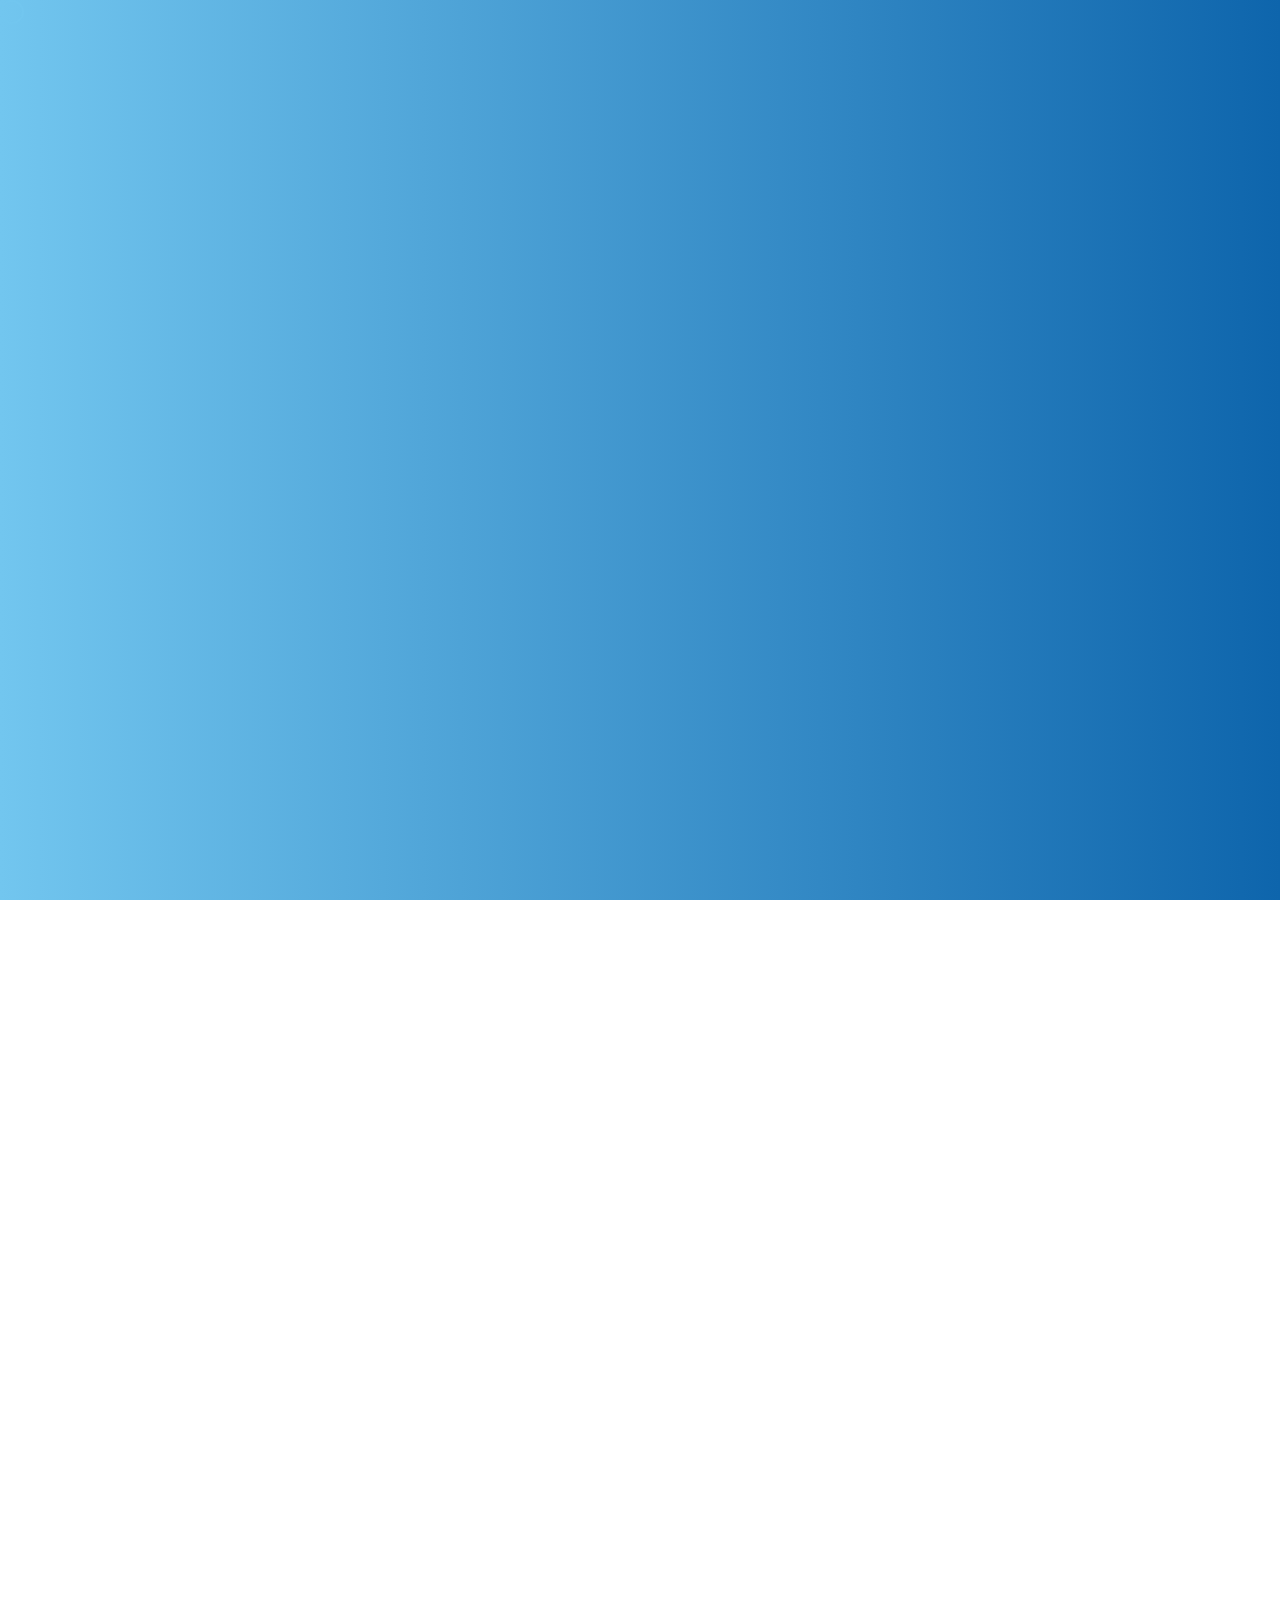
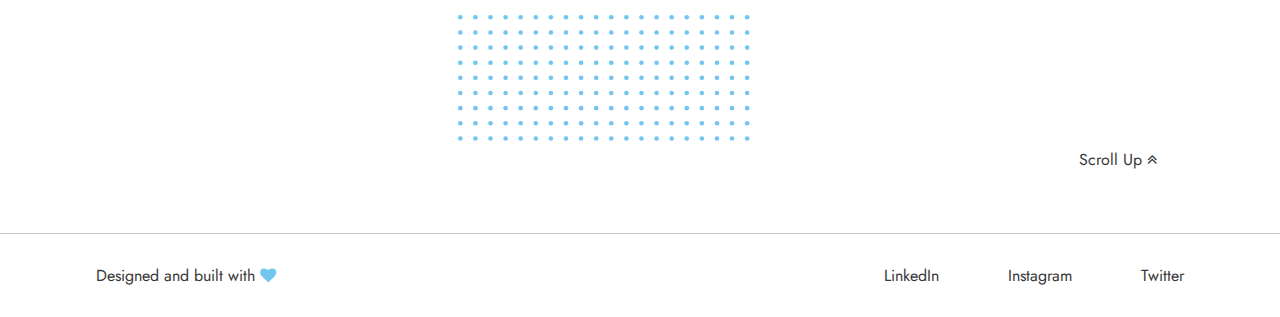
==== index.html @ 65f45e2c "first commit" ====
<!DOCTYPE html>
<html lang="en">

<head>
    <meta charset="UTF-8">
    <meta name="viewport" content="width=device-width, initial-scale=1.0">
    <title>Lanre Malumi Portfolio</title>
    <link rel="stylesheet" href="css/style2.css">
    <link rel="stylesheet" href="themify-icons.css">
    <link rel="stylesheet" href="remix-icon/remixicon.css">
    <link rel="stylesheet" href="css/font-awesome.min.css">
    <link href="https://fonts.googleapis.com/css2?family=Jost&display=swap" rel="stylesheet">
    <link rel="shortcut icon" type="image/png" href="img/Favvicon.png">


</head>

<body>
    <div class="cursor"></div>
    <div class="preloader-container">
        <div class="preloader">
            <div class="balls">
                <div class="first-ball"></div>
                <div class="second-ball"></div>
                <div class="third-ball"></div>
                <div class="fourth-ball"></div>

            </div>
            <!-- <span>Be Creative</span> -->

        </div>
        <div class="preloader-behind"></div>
    </div>
    <div class="portfolio-hero-section" id="hero">
        <div class="modal-container">
            <i class="ti-close modal-close"></i>
            <div class="modal">
                <div class="modal-img">
                    <img src="img/label-presentation.png" alt="">
                </div>
                <span class="modal-caption">This is a Project</span>
                <i class="ti-arrow-left  arrow-left"></i>
                <i class="ti-arrow-right arrow-right"></i>
            </div>
        </div>
        <div class="dropdown-container">

            <div class="drop-down">
                <img src="img/Group 16.svg" alt="">
                <a href="index.html" class="mouse-effect">Home</a>
                <a href="about.html" class="mouse-effect">About me</a>
                <a href="project.html" class="mouse-effect">Projects</a>
                <a href="#contact" class="mouse-effect">Work with me</a>
            </div>
        </div>
        <div class="bg-behind"></div>
        <div class="container">
            <div class="hamburger" class="mouse-effect">
                <div class="line line1"></div>
                <div class="line line2"></div>
                <div class="line line3"></div>
            </div>
            <div class="wrapper">
                <div class="left">
                    <span class="logo">Lanre Malumi</span>
                    <div class="hero-text">
                        <h1>Hi I'm Lanre,<br><span class="bg-text">I'm a freealance<br>Web Designer.</span><br> </h1>
                        <p>I'm a creative designer based in Lagos. <br> I specialize in Web and Mobile app designs.</p>
                        <p>I love <span class="typewritter-text"></span></p>

                        <button>Download Resume</button>
                    </div>
                </div>
                <div class="right">
                    <img src="img/Repeat Grid 3.svg" class="first-image" alt="">
                    <div class="img-container">
                        <img src="img/Untitled-1@1x.png" alt="" class="mouse-effect">
                    </div>
                    <div class="social-links">
                        <a href="#">LinkedIn</a>
                        <a href="#">Instagram</a>
                        <a href="#">Twitter</a>
                    </div>
                </div>
            </div>
            <div class="scroll-down">
                <a href="#works" class="mouse-effect">See works <i class="fa fa-angle-double-down"></i></a>
            </div>

        </div>
    </div>
    <div class="portfolio-works-section" data-entrance="from-bottom">
        <div class="work-anchor" id="works">

        </div>
        <img src="img/Repeat Grid 1.svg" alt="" class="first-element">
        <img src="img/Repeat Grid 1.svg" alt="" class="second-element">
        <div class="container">
            <span class="work-text" class="mouse-effect">Latest Works</span>
            <div class="works">
                <div class="work">
                    <img src="img/label-presentation.png" alt="">
                    <div class="overlay">
                        <div class="text">
                            <i class="ti-plus"></i>
                            <span>Drink Label</span>
                        </div>
                    </div>
                </div>
                <div class="work">
                    <img src="img/rose.jpg" alt="">
                    <div class="overlay">
                        <div class="text">
                            <i class="ti-plus"></i>
                            <span>Roses are red</span>
                        </div>
                    </div>
                </div>
                <div class="work">
                    <img src="img/pink.jpg" alt="">
                    <div class="overlay">
                        <div class="text">
                            <i class="ti-plus"></i>
                            <span>The Female's color</span>
                        </div>
                    </div>
                </div>
                <div class="work">
                    <img src="img/mind-map.jpg" alt="">
                    <div class="overlay">
                        <div class="text">
                            <i class="ti-plus"></i>
                            <span>All about UX</span>
                        </div>
                    </div>
                </div>
                <div class="work">
                    <img src="img/hydrant.jpg" alt="">
                    <div class="overlay">
                        <div class="text">
                            <i class="ti-plus"></i>
                            <span>Stay hydrated always</span>
                        </div>
                    </div>
                </div>
                <div class="work">
                    <img src="img/hylamide.jpg" alt="">
                    <div class="overlay">
                        <div class="text">
                            <i class="ti-plus"></i>
                            <span>Gotta smell nice</span>
                        </div>
                    </div>
                </div>



            </div>
            <button onclick='location.replace("project.html")'>View all Projects</button>
        </div>

    </div>
    <div class="portfolio-contact-section">
        <div class="container">
            <div class="contact-wrapper">
                <div class="left" id="contact">
                    <img src="img/Repeat Grid 4.svg" alt="">
                    <h1 data-entrance="from-left" class="mouse-effect">Got a Project in Mind? <br> <a href="mailto:lanre.malumi@gmail.com?subject=Hi Lanre 👋 " style="color: #383838;"> Drop me a line 🚀</a></h1>
                </div>
            </div>
        </div>
        <div class="scroll-up"><a href="#hero" class="mouse-effect">Scroll Up <i class="fa fa-angle-double-up"></i></a> </div>
    </div>

    <div class="portfolio-footer">

        <div class="container">
            <footer>
                <div class="left">
                    <p class="mouse-effect"> Designed and built with <i class="fa fa-heart"></i>
                    </p>
                </div>
                <!-- <div class="left">
                    <p> &copy; Lanre Malumi - <span class="year"></span></p>
                </div> -->
                <div class="right" id="contact">
                    <a href="#">LinkedIn</a>
                    <a href="#">Instagram</a>
                    <a href="#">Twitter</a>
                </div>
            </footer>
        </div>

    </div>

    <script src="js/script.js"></script>
    <script src="js/scroll-entrance.js"></script>

</body>

</html>
---- css/style2.css ----
body {
  -webkit-transition: ease .35s;
  transition: ease .35s;
  font-family: 'jost';
  -webkit-box-sizing: border-box;
          box-sizing: border-box;
  overflow-x: hidden;
  color: #383838;
}

html {
  scroll-behavior: smooth;
}

.container {
  margin: 0 auto;
  width: 85%;
}

* {
  margin: 0;
}

.cursor {
  width: 20px;
  height: 20px;
  border: 2px solid #72C6EF;
  position: absolute;
  -webkit-transition: all ease .2s;
  transition: all ease .2s;
  -webkit-transition-property: background, -webkit-transform;
  transition-property: background, -webkit-transform;
  transition-property: background, transform;
  transition-property: background, transform, -webkit-transform;
  border-radius: 50%;
  -webkit-animation: beating 2s infinite alternate;
          animation: beating 2s infinite alternate;
  z-index: 3000;
  pointer-events: none;
}

.preloader-container {
  width: 100vw;
  height: 100vh;
  position: fixed;
  z-index: 10;
  pointer-events: none;
}

.preloader-container .preloader {
  position: absolute;
  background-image: -webkit-gradient(linear, left top, right top, from(#72C6EF), to(#0e65ac));
  background-image: linear-gradient(to right, #72C6EF, #0e65ac);
  width: 100%;
  height: 100%;
  display: -webkit-box;
  display: -ms-flexbox;
  display: flex;
  -webkit-box-orient: vertical;
  -webkit-box-direction: normal;
      -ms-flex-direction: column;
          flex-direction: column;
  z-index: 2;
  -webkit-box-pack: center;
      -ms-flex-pack: center;
          justify-content: center;
  -webkit-box-align: center;
      -ms-flex-align: center;
          align-items: center;
}

.preloader-container .preloader span {
  font-family: 'jost';
  font-size: 30px;
  color: #fcfafa;
}

.preloader-container .preloader-behind {
  position: absolute;
  width: 100%;
  height: 100%;
  background-color: #fcfafa;
}

.preloader .balls div {
  display: inline-block;
  width: 20px;
  height: 20px;
  border: 2px solid white;
  border-radius: 50%;
  -webkit-box-sizing: border-box;
          box-sizing: border-box;
  margin-right: 10px;
  opacity: 0;
}

.preloader .balls div:nth-child(odd) {
  -webkit-animation: others .5s forwards .8s;
          animation: others .5s forwards .8s;
}

.first-ball {
  position: relative;
}

.first-ball::after {
  z-index: -1;
  top: 0;
  bottom: 0;
  left: 0;
  right: 0;
  height: 100%;
  width: 100%;
  position: absolute;
  content: '';
  background-color: #fff;
  -webkit-transform: scale(0);
          transform: scale(0);
  -webkit-animation: fill .5s forwards 1s;
          animation: fill .5s forwards 1s;
  border-radius: 50%;
}

.second-ball {
  -webkit-animation: secondBall .5s forwards;
          animation: secondBall .5s forwards;
  position: relative;
}

.second-ball::after {
  z-index: -1;
  top: 0;
  bottom: 0;
  left: 0;
  right: 0;
  height: 100%;
  width: 100%;
  position: absolute;
  content: '';
  background-color: #fff;
  -webkit-transform: scale(0);
          transform: scale(0);
  -webkit-animation: fill .5s forwards 1.2s;
          animation: fill .5s forwards 1.2s;
  border-radius: 50%;
}

.third-ball {
  position: relative;
}

.third-ball::after {
  z-index: -1;
  top: 0;
  bottom: 0;
  left: 0;
  right: 0;
  height: 100%;
  width: 100%;
  position: absolute;
  content: '';
  background-color: #fff;
  -webkit-transform: scale(0);
          transform: scale(0);
  -webkit-animation: fill .5s forwards 1.4s;
          animation: fill .5s forwards 1.4s;
  border-radius: 50%;
}

.fourth-ball {
  -webkit-animation: secondBall .5s forwards .5s;
          animation: secondBall .5s forwards .5s;
  position: relative;
}

.fourth-ball::after {
  z-index: -1;
  top: 0;
  bottom: 0;
  left: 0;
  right: 0;
  height: 100%;
  width: 100%;
  position: absolute;
  content: '';
  background-color: #fff;
  -webkit-transform: scale(0);
          transform: scale(0);
  -webkit-animation: fill .5s forwards 1.6s;
          animation: fill .5s forwards 1.6s;
  border-radius: 50%;
}

.preloader span {
  display: block;
  opacity: 0;
  -webkit-animation: others .5s forwards .7s;
          animation: others .5s forwards .7s;
  margin-top: 10px;
}

.portfolio-hero-section {
  margin-bottom: 3em;
  position: relative;
}

.modal-container {
  opacity: 0;
  position: fixed;
  width: 100vw;
  height: 100vh;
  z-index: 10;
  background-color: rgba(56, 56, 56, 0.877);
  -webkit-box-pack: center;
      -ms-flex-pack: center;
          justify-content: center;
  -webkit-box-align: center;
      -ms-flex-align: center;
          align-items: center;
  -webkit-box-orient: vertical;
  -webkit-box-direction: normal;
      -ms-flex-direction: column;
          flex-direction: column;
  display: -webkit-box;
  display: -ms-flexbox;
  display: flex;
  pointer-events: none;
  -webkit-transition: ease .2s;
  transition: ease .2s;
}

.modal {
  display: -webkit-box;
  display: -ms-flexbox;
  display: flex;
  -webkit-box-orient: vertical;
  -webkit-box-direction: normal;
      -ms-flex-direction: column;
          flex-direction: column;
  width: 100%;
  height: 100%;
  -webkit-box-pack: center;
      -ms-flex-pack: center;
          justify-content: center;
  -webkit-box-align: center;
      -ms-flex-align: center;
          align-items: center;
  position: relative;
  vertical-align: middle;
}

.modal-img {
  position: relative;
  width: 700px;
}

.modal-img img {
  width: 100%;
}

.modal .arrow-left {
  position: absolute;
  font-size: 35px;
  bottom: 50%;
  left: 4em;
  color: #fcfafa;
}

.modal .arrow-right {
  position: absolute;
  font-size: 35px;
  bottom: 50%;
  right: 4em;
  color: #fcfafa;
}

.modal-caption {
  color: #fcfafa;
  margin-top: 20px;
  text-align: left;
}

.modal-close {
  position: absolute;
  font-size: 30px;
  top: 1em;
  right: 4em;
  color: #fcfafa;
  z-index: 3;
}

.scroll-up {
  width: 9em;
  background-color: transparent;
  position: absolute;
  display: block;
  text-align: center;
  padding: 10px;
  bottom: -20px;
  z-index: 4;
  -webkit-transition: ease .25s;
  transition: ease .25s;
  right: 5em;
}

.scroll-up a {
  text-decoration: none;
  color: #383838;
}

.scroll-up i {
  -webkit-animation: bounce 1s infinite;
          animation: bounce 1s infinite;
}

.dropdown-container {
  opacity: 0;
  width: 100%;
  z-index: -1;
  position: absolute;
  -webkit-transition: ease-in-out .5s;
  transition: ease-in-out .5s;
  -webkit-transform-origin: right;
          transform-origin: right;
  overflow-x: hidden;
}

.dropdown-container .drop-down {
  -webkit-transition: .7s ease-in-out;
  transition: .7s ease-in-out;
  -webkit-transform: translateX(100%);
          transform: translateX(100%);
  float: right;
  right: 0;
  -webkit-box-sizing: border-box;
          box-sizing: border-box;
  padding: 5.9rem 2rem;
  width: 400px;
  height: 100vh;
  background-image: -webkit-gradient(linear, left top, right top, from(#72C6EF), to(#0e65ac));
  background-image: linear-gradient(to right, #72C6EF, #0e65ac);
  overflow: hidden;
}

.drop-down img {
  position: absolute;
  width: 200%;
}

.drop-down a {
  text-decoration: none;
  display: block;
  color: #fcfafa;
  padding-bottom: 20px;
  opacity: 0;
  -webkit-transition: ease .3s;
  transition: ease .3s;
}

.drop-down a:focus, .drop-down a:hover {
  color: #1a6a92;
}

.bg-behind {
  width: 500px;
  height: 100vh;
  background-image: -webkit-gradient(linear, left top, right top, from(#72C6EF), to(#0e65ac));
  background-image: linear-gradient(to right, #72C6EF, #0e65ac);
  position: absolute;
  right: 0;
  z-index: -1;
}

.hamburger {
  z-index: 3;
  cursor: pointer;
  position: absolute;
  right: 90px;
  top: 20px;
  width: 55px;
  height: 50px;
  background-color: transparent;
}

.hamburger .line {
  -webkit-transition: all ease-in-out .2s;
  transition: all ease-in-out .2s;
  background-color: #fcfafa;
  height: 2px;
  width: 35px;
  margin: 10px;
}

.portfolio-hero-section .wrapper {
  padding-top: 40px;
  display: -webkit-box;
  display: -ms-flexbox;
  display: flex;
  width: 90%;
  -webkit-box-pack: justify;
      -ms-flex-pack: justify;
          justify-content: space-between;
}

.wrapper .right {
  margin-top: 30px;
  position: relative;
}

.right .first-image {
  position: absolute;
  z-index: -3;
  left: -50px;
  width: 50%;
  bottom: -5px;
}

.right .social-links {
  margin-top: 30px;
  font-family: 'jost';
  display: -webkit-box;
  display: -ms-flexbox;
  display: flex;
  width: 100%;
  -webkit-box-pack: end;
      -ms-flex-pack: end;
          justify-content: flex-end;
}

.social-links a {
  display: block;
  margin: 3px 10px;
  font-size: 13px;
  color: #fcfafa;
  text-decoration: none;
  position: relative;
}

.social-links a:hover:after {
  content: '';
  background-color: #fcfafa;
  -webkit-animation: border forwards .25s;
          animation: border forwards .25s;
  height: 2px;
  position: absolute;
  bottom: -5px;
  left: 3px;
}

.wrapper .left .logo {
  position: relative;
}

.left .logo::after {
  content: '';
  background-color: #383838;
  width: 25px;
  height: 2px;
  position: absolute;
  right: -30px;
  top: 8px;
}

.left .hero-text {
  -webkit-transform: translateY(7em);
          transform: translateY(7em);
}

.hero-text h1 {
  font-size: 45px;
  line-height: 1em;
  font-weight: 450;
}

.bg-text {
  position: relative;
}

.bg-text::after {
  content: '';
  background-color: #b7e2f7;
  width: 285px;
  height: 20px;
  position: absolute;
  bottom: 7px;
  left: 0;
  z-index: -1;
}

.hero-text p {
  margin-top: 18px;
  line-height: 20px;
  font-size: 20px;
}

.typewritter-text {
  color: #72C6EF;
}

.hero-text button {
  position: relative;
  text-decoration: none;
  display: block;
  margin-top: 2em;
  width: 13em;
  color: #72C6EF;
  border: 1px solid #72C6EF;
  padding: 10px 0px;
  font-size: 13px;
  -webkit-transition: ease .25s;
  transition: ease .25s;
  background-color: transparent;
  z-index: 1;
  outline: none;
  cursor: pointer;
  font-family: 'jost';
}

.hero-text button:hover {
  color: white;
}

.hero-text button::before {
  content: '';
  background-image: -webkit-gradient(linear, left top, right top, from(#72C6EF), to(#0e65ac));
  background-image: linear-gradient(to right, #72C6EF, #0e65ac);
  color: white;
  width: 100%;
  height: 100%;
  position: absolute;
  left: 0;
  right: 0;
  top: 0;
  bottom: 0;
  -webkit-transform: scaleX(0);
          transform: scaleX(0);
  z-index: -1;
  -webkit-transform-origin: left;
          transform-origin: left;
  -webkit-transition: .25s ease-in-out;
  transition: .25s ease-in-out;
}

.hero-text button:hover::before {
  -webkit-transform: scaleX(1);
          transform: scaleX(1);
}

.scroll-down {
  position: absolute;
  bottom: 60px;
  z-index: 2;
}

.scroll-down a {
  text-decoration: none;
  color: #383838;
  cursor: pointer;
}

.scroll-down i {
  display: inline-block;
  -webkit-transition: -webkit-animation ease 1s;
  transition: -webkit-animation ease 1s;
  transition: animation ease 1s;
  transition: animation ease 1s, -webkit-animation ease 1s;
  -webkit-animation: rebounce infinite 1s;
          animation: rebounce infinite 1s;
}

.portfolio-works-section {
  -webkit-transform: translateY(5em);
          transform: translateY(5em);
  position: relative;
}

.first-element, .second-element {
  width: 15%;
  position: absolute;
}

.first-element {
  top: 57px;
  left: 50px;
}

.second-element {
  bottom: -10px;
  right: 60px;
}

.work-text {
  margin: 50px 80px;
  display: block;
  position: relative;
  font-size: 20px;
  opacity: 0;
}

.work-text::before {
  content: '';
  background-color: #383838;
  width: 60px;
  height: 2px;
  position: absolute;
  top: 10px;
  left: -80px;
}

.portfolio-works-section .works {
  padding-top: 25px;
  display: -ms-grid;
  display: grid;
  -ms-grid-columns: (1fr)[3];
      grid-template-columns: repeat(3, 1fr);
  row-gap: 1em;
  position: relative;
}

.work-anchor {
  position: absolute;
  top: -3em;
  opacity: 0;
}

.works .work {
  width: 100%;
  position: relative;
  opacity: 0;
}

.work img {
  width: 95%;
}

.work .overlay {
  opacity: 0;
  -webkit-transition: ease .5s;
  transition: ease .5s;
  position: absolute;
  top: 0;
  z-index: 2;
  background-image: -webkit-gradient(linear, left top, right top, from(#72C6EF), to(#0e65ac));
  background-image: linear-gradient(to right, #72C6EF, #0e65ac);
  width: 95%;
  height: 100%;
  cursor: pointer;
}

.overlay:hover {
  opacity: 1;
}

.overlay .text {
  position: relative;
  color: white;
  width: 100%;
  height: 100%;
}

.text span {
  display: block;
  position: absolute;
  bottom: 20px;
  left: 20px;
}

.text i {
  font-size: 28px;
  display: block;
  position: absolute;
  top: 20px;
  right: 20px;
}

.portfolio-works-section button {
  -webkit-transform: translateY(3em);
          transform: translateY(3em);
  margin: auto;
  display: block;
  outline: none;
  border: 1px solid #72C6EF;
  background-color: white;
  padding: 10px 30px;
  color: #72C6EF;
  -webkit-transition: ease .25s;
  transition: ease .25s;
  font-family: #72C6EF;
  cursor: pointer;
  font-family: 'jost';
}

.portfolio-works-section button:hover {
  color: white;
}

.portfolio-works-section button::before {
  content: '';
  background-image: -webkit-gradient(linear, left top, right top, from(#72C6EF), to(#0e65ac));
  background-image: linear-gradient(to right, #72C6EF, #0e65ac);
  color: white;
  width: 100%;
  height: 100%;
  position: absolute;
  left: 0;
  right: 0;
  top: 0;
  bottom: 0;
  -webkit-transform: scaleX(0);
          transform: scaleX(0);
  z-index: -1;
  -webkit-transform-origin: left;
          transform-origin: left;
  -webkit-transition: .25s ease-in-out;
  transition: .25s ease-in-out;
}

.portfolio-works-section button:hover::before {
  -webkit-transform: scaleX(1);
          transform: scaleX(1);
}

.portfolio-contact-section {
  position: relative;
  margin-top: 16rem;
  padding-bottom: 4rem;
}

.contact-wrapper {
  width: 100%;
  display: -webkit-box;
  display: -ms-flexbox;
  display: flex;
  -webkit-box-pack: center;
      -ms-flex-pack: center;
          justify-content: center;
}

.contact-wrapper .left {
  margin-top: 2em;
  position: relative;
}

.contact-wrapper .left h1 {
  font-size: 38px;
  line-height: 1.2em;
  word-spacing: .2em;
  font-weight: 400;
  text-align: center;
}

.contact-wrapper .left img {
  position: absolute;
  z-index: -1;
  width: 300px;
  top: 10px;
  right: 5em;
}

.right input, .right select, .right .message textarea {
  background-color: transparent;
  display: block;
  outline: none;
  border: none;
  -webkit-transition: ease .5s;
  transition: ease .5s;
  border-bottom: 1px solid #969595;
}

.right input:focus, .right select:focus, .right .message textarea:focus {
  border-bottom: 1px solid #72C6EF;
}

.portfolio-contact-section .right {
  overflow-x: hidden;
}

.right .name, .right .email, .right .time-frame, .right .budget, .right .message {
  margin: 10px 0;
}

.right label {
  font-size: 13px;
  display: block;
  color: grey;
  margin-bottom: 10px;
}

.right select {
  color: #383838;
  font-family: "jost";
}

.right ::-webkit-input-placeholder {
  font-family: "jost";
}

.right :-ms-input-placeholder {
  font-family: "jost";
}

.right ::-ms-input-placeholder {
  font-family: "jost";
}

.right ::placeholder {
  font-family: "jost";
}

.right .wrapper-2 {
  display: -ms-grid;
  display: grid;
  -ms-grid-columns: (1fr)[2];
      grid-template-columns: repeat(2, 1fr);
  -ms-grid-rows: (0.2fr)[5];
      grid-template-rows: repeat(5, 0.2fr);
      grid-template-areas: "name email" "timeframe timeframe" "budget budget" "message memssage";
  -webkit-column-gap: 0em;
          column-gap: 0em;
}

.right .name {
  -ms-grid-row: 1;
  -ms-grid-column: 1;
  grid-area: name;
}

.right .name input {
  font-family: "jost";
  width: 90%;
}

.right .email {
  -ms-grid-row: 1;
  -ms-grid-column: 2;
  grid-area: email;
}

.right .email input {
  font-family: "jost";
  width: 90%;
}

.right .time-frame {
  -ms-grid-row: 2;
  -ms-grid-column: 1;
  -ms-grid-column-span: 2;
  grid-area: timeframe;
}

.right .time-frame select {
  width: 95%;
}

.right .budget {
  -ms-grid-row: 3;
  -ms-grid-column: 1;
  -ms-grid-column-span: 2;
  grid-area: budget;
}

.right .budget select {
  width: 95%;
}

.right .message {
  -ms-grid-row: 4;
  -ms-grid-column: 1;
  grid-area: message;
}

.right .message textarea {
  font-family: "jost";
  width: 190%;
}

.portfolio-contact-section button {
  display: block;
  outline: none;
  border: 1px solid #72C6EF;
  background-color: white;
  padding: 10px 30px;
  color: #72C6EF;
  -webkit-transition: ease .25s;
  transition: ease .25s;
  position: relative;
  z-index: 1;
  font-family: "jost";
  cursor: pointer;
}

.portfolio-contact-section button::after {
  content: '';
  position: absolute;
  width: 100%;
  height: 100%;
  background-image: -webkit-gradient(linear, left top, right top, from(#72C6EF), to(#0e65ac));
  background-image: linear-gradient(to right, #72C6EF, #0e65ac);
  left: 0;
  right: 0;
  bottom: 0;
  top: 0;
  z-index: -1;
  -webkit-transform: scaleX(0);
          transform: scaleX(0);
  -webkit-transform-origin: left;
          transform-origin: left;
  -webkit-transition: .25s ease-in-out;
  transition: .25s ease-in-out;
}

.portfolio-contact-section button:hover::after {
  background-color: linear-gradient(to right, #72C6EF, #0e65ac);
  -webkit-transform: scaleX(1);
          transform: scaleX(1);
}

.portfolio-contact-section button:hover {
  color: white;
}

.portfolio-footer {
  border-top: 1px solid #c9c8c8;
  margin-top: 4.5em;
  padding: 30px 0;
}

.portfolio-footer footer {
  position: relative;
  display: -webkit-box;
  display: -ms-flexbox;
  display: flex;
  width: 100%;
  -webkit-box-pack: justify;
      -ms-flex-pack: justify;
          justify-content: space-between;
}

footer .left i {
  color: #72C6EF;
  -webkit-animation: beating 2s infinite;
          animation: beating 2s infinite;
}

footer .right {
  width: 300px;
  -webkit-box-pack: justify;
      -ms-flex-pack: justify;
          justify-content: space-between;
  display: -webkit-box;
  display: -ms-flexbox;
  display: flex;
}

footer .right a {
  display: block;
  text-decoration: none;
  color: #383838;
}

footer .right a:hover {
  color: #72C6EF;
}

@media (max-width: 1210px) {
  .contact-wrapper .left h1 {
    font-size: 30px;
  }
  .contact-wrapper .left img {
    top: 5px;
    right: 1.5em;
  }
}

@media (max-width: 1110px) {
  .modal .arrow-left {
    left: 2em;
  }
  .modal .arrow-right {
    right: 2em;
  }
  .modal-close {
    right: 2em;
  }
  .bg-behind {
    width: 400px;
  }
  .hero-text h1 {
    font-size: 35px;
  }
  .hero-text p {
    font-size: 16px;
  }
  .bg-text::after {
    width: 220px;
    height: 15px;
  }
  .right .first-image {
    left: -30px;
    width: 35%;
    bottom: 5px;
  }
  .right.social-links {
    margin-top: 10px;
    font-family: 'jost';
    display: -webkit-box;
    display: -ms-flexbox;
    display: flex;
    width: 100%;
    -webkit-box-pack: end;
        -ms-flex-pack: end;
            justify-content: flex-end;
  }
  .social-links a {
    margin: 3px 10px;
    font-size: 13px;
  }
  .right .social-links {
    margin-top: 20px;
  }
  .right .wrapper-2 {
    -ms-grid-columns: (0.7fr)[2];
        grid-template-columns: repeat(2, 0.7fr);
    -ms-grid-rows: (0.2fr)[5];
        grid-template-rows: repeat(5, 0.2fr);
  }
  .right .name input {
    width: 85%;
  }
  .right .email input {
    width: 85%;
  }
  .right .time-frame select {
    width: 92%;
  }
  .right .budget select {
    width: 92%;
  }
  .right .message text-area {
    width: 180%;
  }
}

@media (max-width: 900px) {
  .modal-img {
    position: relative;
    width: 80%;
  }
  .modal .arrow-right {
    right: 3em;
    -webkit-animation: glow 2s infinite;
            animation: glow 2s infinite;
  }
  .modal .arrow-left {
    left: 3em;
    -webkit-animation: glow 2s infinite;
            animation: glow 2s infinite;
  }
  .hamburger {
    right: 60px;
  }
  .bg-behind {
    width: 300px;
    height: 90vh;
  }
  .portfolio-hero-section .wrapper {
    width: 100%;
  }
  .right .img-container {
    width: 80%;
  }
  .right .img-container img {
    width: 100%;
  }
  .right .first-image {
    left: -20px;
    width: 35%;
    bottom: -5px;
  }
  .right.social-links {
    margin-top: 20px;
  }
  .right .img-container {
    width: 80%;
  }
  .right .img-container img {
    width: 100%;
  }
  .wrapper .right {
    margin-top: 50px;
  }
  .portfolio-works-section {
    -webkit-transform: translateY(1em);
            transform: translateY(1em);
  }
  .second-element {
    opacity: 0;
  }
  .portfolio-works-section .works {
    padding-top: 12px;
    -ms-grid-columns: (1fr)[2];
        grid-template-columns: repeat(2, 1fr);
    row-gap: 3em;
  }
  .portfolio-contact-section {
    margin-top: 11rem;
  }
  .right .wrapper-2 {
    margin-top: 10rem;
    display: -ms-grid;
    display: grid;
    -ms-grid-columns: (0.7fr)[2];
        grid-template-columns: repeat(2, 0.7fr);
    -ms-grid-rows: (0.2fr)[5];
        grid-template-rows: repeat(5, 0.2fr);
        grid-template-areas: "name email" "timeframe timeframe" "budget budget" "message memssage";
    -webkit-column-gap: 0em;
            column-gap: 0em;
  }
  .right .message textarea {
    width: 183%;
  }
}

@media (max-width: 860px) {
  .portfolio-hero-section {
    height: auto;
    padding-bottom: 2rem;
  }
  .hamburger {
    background-color: #72C6EF;
    right: 60px;
  }
  .bg-behind {
    display: none;
  }
  .portfolio-hero-section .wrapper {
    -webkit-box-orient: vertical;
    -webkit-box-direction: normal;
        -ms-flex-direction: column;
            flex-direction: column;
  }
  .right .img-container {
    width: 80%;
  }
  .right .img-container img {
    width: 100%;
  }
  .wrapper .left {
    height: 100vh;
  }
  .wrapper .right {
    margin-top: 2rem;
  }
  .right .first-image {
    width: 100px;
  }
  .right .social-links {
    -webkit-box-pack: center;
        -ms-flex-pack: center;
            justify-content: center;
  }
  .social-links a {
    color: #383838;
  }
  .social-links a:hover:after {
    content: '';
    background-color: #72C6EF;
    -webkit-animation: border forwards .25s;
            animation: border forwards .25s;
    height: 3px;
    position: absolute;
    bottom: -5px;
    left: 3px;
  }
  .scroll-down {
    width: 80%;
    text-align: left;
    top: 35rem;
  }
  .scroll-down a {
    text-decoration: none;
    color: #383838;
  }
}

@media (max-width: 700px) {
  .modal .arrow-right {
    font-size: 28px;
  }
  .modal .arrow-left {
    font-size: 28px;
  }
  .modal-close {
    font-size: 23px;
  }
  .portfolio-hero-section {
    position: relative;
    margin-bottom: 3em;
  }
  .first-element {
    width: 25%;
    top: 57px;
    left: 20px;
  }
  .second-element {
    width: 25%;
    bottom: 10px;
    right: 10px;
    opacity: 1;
  }
  .portfolio-works-section .works {
    -ms-grid-columns: (1fr)[1];
        grid-template-columns: repeat(1, 1fr);
  }
  .work .overlay {
    width: 100%;
  }
  .work img {
    width: 100%;
  }
  footer .right {
    width: 250px;
  }
}

@media (max-width: 580px) {
  .modal-img {
    width: 100%;
  }
  .modal .arrow-left {
    left: 1em;
  }
  .modal .arrow-right {
    right: 1em;
  }
  .scroll-up {
    width: 9em;
    background-color: transparent;
    position: absolute;
    display: block;
    text-align: center;
    padding: 10px;
    z-index: 4;
    -webkit-transition: ease .25s;
    transition: ease .25s;
    right: 2em;
  }
  .contact-wrapper .left h1 {
    font-size: 25px;
  }
  .contact-wrapper .left img {
    top: 5px;
    width: 250px;
  }
  .right .wrapper-2 {
    margin-top: 6rem;
    display: -ms-grid;
    display: grid;
    -ms-grid-columns: (0.7fr)[1];
        grid-template-columns: repeat(1, 0.7fr);
    -ms-grid-rows: (0.2fr)[6];
        grid-template-rows: repeat(6, 0.2fr);
        grid-template-areas: "name" "email" "timeframe" "budget" "message";
    -webkit-column-gap: 0em;
            column-gap: 0em;
  }
  .right .name {
    -ms-grid-row: 1;
    -ms-grid-column: 1;
    grid-area: name;
  }
  .right .name input {
    width: 135%;
  }
  .right .email {
    -ms-grid-row: 2;
    -ms-grid-column: 1;
    grid-area: email;
  }
  .right .email input {
    width: 135%;
  }
  .right .time-frame {
    -ms-grid-row: 3;
    -ms-grid-column: 1;
    grid-area: timeframe;
  }
  .right .time-frame select {
    width: 135%;
  }
  .right .budget {
    -ms-grid-row: 4;
    -ms-grid-column: 1;
    grid-area: budget;
  }
  .right .budget select {
    width: 135%;
  }
  .right .message {
    -ms-grid-row: 5;
    -ms-grid-column: 1;
    grid-area: message;
  }
  .right .message textarea {
    width: 135%;
  }
  .portfolio-footer {
    padding: 20px 0;
  }
  .portfolio-footer footer {
    text-align: center;
    display: -webkit-box;
    display: -ms-flexbox;
    display: flex;
    width: 100%;
    -webkit-box-orient: vertical;
    -webkit-box-direction: reverse;
        -ms-flex-direction: column-reverse;
            flex-direction: column-reverse;
  }
  footer .right {
    margin: 0 auto 20px auto;
    width: 250px;
    -webkit-box-pack: justify;
        -ms-flex-pack: justify;
            justify-content: space-between;
    display: -webkit-box;
    display: -ms-flexbox;
    display: flex;
  }
  footer .right a {
    display: block;
    text-decoration: none;
    color: #383838;
  }
  footer .right a:hover {
    color: linear-gradient(to right, #72C6EF, #0e65ac);
  }
}

@media (max-width: 490px) {
  .bg-behind {
    opacity: 0;
    -webkit-transition: opacity ease .25s;
    transition: opacity ease .25s;
  }
}

@media (max-width: 380px) {
  .preloader-container .preloader span {
    font-size: 24px;
  }
  .preloader .balls div {
    width: 15px;
    height: 15px;
    border: 2px solid white;
  }
  .wrapper .right {
    margin-top: -2rem;
  }
  .modal-close {
    top: 1.3em;
    right: 1cm;
  }
  .modal .arrow-left {
    font-size: 20px;
  }
  .modal .arrow-right {
    font-size: 20px;
  }
  .scroll-up {
    right: .4em;
  }
  .dropdown-container .drop-down {
    width: 300px;
  }
  .right .first-image {
    position: absolute;
    z-index: -3;
    left: -50px;
    width: 30%;
    bottom: 30px;
  }
  .scroll-down {
    position: absolute;
    -webkit-transform: translateY(-6em);
            transform: translateY(-6em);
  }
  .hamburger {
    right: 30px;
    top: 30px;
    width: 37px;
    height: 30px;
  }
  .hamburger .line {
    width: 25px;
    margin: 6px;
  }
  .first-element {
    width: 200px;
    top: 40px;
    left: -20px;
  }
  .second-element {
    width: 200px;
    bottom: 0px;
    right: 0px;
    opacity: 1;
  }
  .portfolio-works-section button {
    -webkit-transform: translateY(5em);
            transform: translateY(5em);
  }
  .right .social-links {
    -webkit-box-pack: start;
        -ms-flex-pack: start;
            justify-content: flex-start;
  }
  .social-links a:first-child {
    margin-left: 0;
  }
  .toggle {
    background-color: transparent !important;
  }
  .toggle .line1 {
    -webkit-transform: rotate(45deg) translate(0.4em, 0.4em) !important;
            transform: rotate(45deg) translate(0.4em, 0.4em) !important;
  }
  .toggle .line2 {
    display: none;
  }
  .toggle .line3 {
    -webkit-transform: rotate(-45deg);
            transform: rotate(-45deg);
  }
}

.dropdown-show {
  z-index: 3;
  opacity: 1 !important;
}

.dropdown-show .drop-down {
  -webkit-transform: translateX(0) !important;
          transform: translateX(0) !important;
}

.toggle {
  background-image: unset;
  background-color: transparent !important;
}

.toggle .line1 {
  -webkit-transform: rotate(45deg) translate(0.6em, 0.5em);
          transform: rotate(45deg) translate(0.6em, 0.5em);
}

.toggle .line2 {
  display: none;
}

.toggle .line3 {
  -webkit-transform: rotate(-45deg);
          transform: rotate(-45deg);
}

.typewritter {
  position: relative;
  padding-right: 5px;
}

.typewritter:after {
  content: '';
  position: absolute;
  height: 20px;
  width: 2px;
  background-color: #72C6EF;
  right: 0;
  -webkit-animation: wait infinite .5s;
          animation: wait infinite .5s;
}

.preloaderType {
  position: relative;
  padding-right: 5px;
}

.preloaderType:after {
  position: absolute;
  height: 20px;
  width: 2px;
  background-color: #fcfafa;
  right: 0;
  content: '\f304';
  color: white;
  -webkit-animation: wait infinite .5s;
          animation: wait infinite .5s;
}

.show {
  opacity: 1;
}

.modal-visible {
  opacity: 1;
  pointer-events: unset;
}

.cursor-effect {
  width: 60px !important;
  height: 60px !important;
  background-color: #72C6EF;
  opacity: .6;
  mix-blend-mode: color-burn;
}

.cursor-expand {
  border: 2px solid darkblue !important;
  -webkit-animation: cursorAnim1 .5s forwards !important;
          animation: cursorAnim1 .5s forwards !important;
}

.modal-animation:after {
  content: '';
  position: absolute;
  width: 100%;
  background-color: rgba(252, 250, 250, 0.76);
  height: 100%;
  left: 0;
  right: 0;
  top: 0;
  bottom: 0;
  -webkit-transform-origin: center;
          transform-origin: center;
  -webkit-animation: slideOver .5s forwards .15s;
          animation: slideOver .5s forwards .15s;
}

[data-entrance] {
  visibility: hidden;
}

.preloader-animate .preloader {
  -webkit-animation: slideUp 2s forwards .3s !important;
          animation: slideUp 2s forwards .3s !important;
}

.preloader-animate .preloader-behind {
  -webkit-animation: slideUp 2s forwards 1s !important;
          animation: slideUp 2s forwards 1s !important;
}

@-webkit-keyframes rebounce {
  from {
    -webkit-transform: translateY(0em);
            transform: translateY(0em);
  }
  to {
    -webkit-transform: translateY(0.5em);
            transform: translateY(0.5em);
    opacity: 0;
  }
}

@keyframes rebounce {
  from {
    -webkit-transform: translateY(0em);
            transform: translateY(0em);
  }
  to {
    -webkit-transform: translateY(0.5em);
            transform: translateY(0.5em);
    opacity: 0;
  }
}

@-webkit-keyframes bounce {
  from {
    -webkit-transform: translateY(0em);
            transform: translateY(0em);
  }
  to {
    -webkit-transform: translateY(-0.5em);
            transform: translateY(-0.5em);
    opacity: 0;
  }
}

@keyframes bounce {
  from {
    -webkit-transform: translateY(0em);
            transform: translateY(0em);
  }
  to {
    -webkit-transform: translateY(-0.5em);
            transform: translateY(-0.5em);
    opacity: 0;
  }
}

@-webkit-keyframes wait {
  from {
    opacity: 1;
  }
  to {
    opacity: 0;
  }
}

@keyframes wait {
  from {
    opacity: 1;
  }
  to {
    opacity: 0;
  }
}

@-webkit-keyframes border {
  10% {
    width: 10px;
  }
  50% {
    width: 20px;
  }
  100% {
    width: 30px;
  }
}

@keyframes border {
  10% {
    width: 10px;
  }
  50% {
    width: 20px;
  }
  100% {
    width: 30px;
  }
}

@-webkit-keyframes slideIn {
  from {
    opacity: 0.5;
    -webkit-transform: translateY(2em);
            transform: translateY(2em);
  }
  to {
    opacity: 1;
    -webkit-transform: translateY(0);
            transform: translateY(0);
  }
}

@keyframes slideIn {
  from {
    opacity: 0.5;
    -webkit-transform: translateY(2em);
            transform: translateY(2em);
  }
  to {
    opacity: 1;
    -webkit-transform: translateY(0);
            transform: translateY(0);
  }
}

@-webkit-keyframes slideOver {
  from {
    opacity: 0.8;
    -webkit-transform: scale(1.2);
            transform: scale(1.2);
  }
  to {
    opacity: 0;
    -webkit-transform: scale(1.5);
            transform: scale(1.5);
  }
}

@keyframes slideOver {
  from {
    opacity: 0.8;
    -webkit-transform: scale(1.2);
            transform: scale(1.2);
  }
  to {
    opacity: 0;
    -webkit-transform: scale(1.5);
            transform: scale(1.5);
  }
}

@-webkit-keyframes beating {
  0% {
    -webkit-transform: scale(1);
            transform: scale(1);
  }
  50% {
    -webkit-transform: scale(1.3);
            transform: scale(1.3);
  }
  100% {
    -webkit-transform: scale(0.8);
            transform: scale(0.8);
  }
}

@keyframes beating {
  0% {
    -webkit-transform: scale(1);
            transform: scale(1);
  }
  50% {
    -webkit-transform: scale(1.3);
            transform: scale(1.3);
  }
  100% {
    -webkit-transform: scale(0.8);
            transform: scale(0.8);
  }
}

@-webkit-keyframes glow {
  0% {
    color: #fcfafa;
  }
  50% {
    color: #969595;
  }
  100% {
    color: #fcfafa;
  }
}

@keyframes glow {
  0% {
    color: #fcfafa;
  }
  50% {
    color: #969595;
  }
  100% {
    color: #fcfafa;
  }
}

@-webkit-keyframes workText {
  from {
    opacity: 0.5;
    -webkit-transform: translateX(-2em);
            transform: translateX(-2em);
  }
  to {
    opacity: 1;
    -webkit-transform: translateX(0em);
            transform: translateX(0em);
  }
}

@keyframes workText {
  from {
    opacity: 0.5;
    -webkit-transform: translateX(-2em);
            transform: translateX(-2em);
  }
  to {
    opacity: 1;
    -webkit-transform: translateX(0em);
            transform: translateX(0em);
  }
}

@-webkit-keyframes contactText {
  from {
    opacity: 0.5;
    -webkit-transform: translateX(-2em);
            transform: translateX(-2em);
  }
  to {
    opacity: 1;
    -webkit-transform: translateX(0em);
            transform: translateX(0em);
  }
}

@keyframes contactText {
  from {
    opacity: 0.5;
    -webkit-transform: translateX(-2em);
            transform: translateX(-2em);
  }
  to {
    opacity: 1;
    -webkit-transform: translateX(0em);
            transform: translateX(0em);
  }
}

@-webkit-keyframes slideUp {
  from {
    -webkit-transform: translateY(0);
            transform: translateY(0);
  }
  to {
    -webkit-transform: translateY(-100%);
            transform: translateY(-100%);
  }
}

@keyframes slideUp {
  from {
    -webkit-transform: translateY(0);
            transform: translateY(0);
  }
  to {
    -webkit-transform: translateY(-100%);
            transform: translateY(-100%);
  }
}

@-webkit-keyframes cursorAnim1 {
  0% {
    -webkit-transform: scale(1);
            transform: scale(1);
  }
  50% {
    -webkit-transform: scale(5);
            transform: scale(5);
  }
  100% {
    -webkit-transform: scale(0.3);
            transform: scale(0.3);
    opacity: 0;
  }
}

@keyframes cursorAnim1 {
  0% {
    -webkit-transform: scale(1);
            transform: scale(1);
  }
  50% {
    -webkit-transform: scale(5);
            transform: scale(5);
  }
  100% {
    -webkit-transform: scale(0.3);
            transform: scale(0.3);
    opacity: 0;
  }
}

@-webkit-keyframes secondBall {
  0% {
    -webkit-transform: scale(10);
            transform: scale(10);
    opacity: .3;
  }
  100% {
    -webkit-transform: scale(1);
            transform: scale(1);
    opacity: 1;
  }
}

@keyframes secondBall {
  0% {
    -webkit-transform: scale(10);
            transform: scale(10);
    opacity: .3;
  }
  100% {
    -webkit-transform: scale(1);
            transform: scale(1);
    opacity: 1;
  }
}

@-webkit-keyframes others {
  0% {
    -webkit-transform: scale(0.3);
            transform: scale(0.3);
    opacity: .3;
  }
  100% {
    -webkit-transform: scale(1);
            transform: scale(1);
    opacity: 1;
  }
}

@keyframes others {
  0% {
    -webkit-transform: scale(0.3);
            transform: scale(0.3);
    opacity: .3;
  }
  100% {
    -webkit-transform: scale(1);
            transform: scale(1);
    opacity: 1;
  }
}

@-webkit-keyframes fill {
  0% {
    -webkit-transform: scale(0);
            transform: scale(0);
  }
  100% {
    -webkit-transform: scale(1.2);
            transform: scale(1.2);
    opacity: 1;
  }
}

@keyframes fill {
  0% {
    -webkit-transform: scale(0);
            transform: scale(0);
  }
  100% {
    -webkit-transform: scale(1.2);
            transform: scale(1.2);
    opacity: 1;
  }
}
/*# sourceMappingURL=style2.css.map */
---- themify-icons.css ----
@font-face {
    font-family: 'themify';
    src: url('font-themify/themify.eot?-fvbane');
    src: url('font-themify/themify.eot?#iefix-fvbane') format('embedded-opentype'), url('font-themify/themify.woff?-fvbane') format('woff'), url('font-themify/themify.ttf?-fvbane') format('truetype'), url('font-themify/themify.svg?-fvbane#themify') format('svg');
    font-weight: normal;
    font-style: normal;
}

[class^="ti-"],
[class*=" ti-"] {
    font-family: 'themify';
    speak: none;
    font-style: normal;
    font-weight: normal;
    font-variant: normal;
    text-transform: none;
    line-height: 1;
    /* Better Font Rendering =========== */
    -webkit-font-smoothing: antialiased;
    -moz-osx-font-smoothing: grayscale;
}

.ti-wand:before {
    content: "\e600";
}

.ti-volume:before {
    content: "\e601";
}

.ti-user:before {
    content: "\e602";
}

.ti-unlock:before {
    content: "\e603";
}

.ti-unlink:before {
    content: "\e604";
}

.ti-trash:before {
    content: "\e605";
}

.ti-thought:before {
    content: "\e606";
}

.ti-target:before {
    content: "\e607";
}

.ti-tag:before {
    content: "\e608";
}

.ti-tablet:before {
    content: "\e609";
}

.ti-star:before {
    content: "\e60a";
}

.ti-spray:before {
    content: "\e60b";
}

.ti-signal:before {
    content: "\e60c";
}

.ti-shopping-cart:before {
    content: "\e60d";
}

.ti-shopping-cart-full:before {
    content: "\e60e";
}

.ti-settings:before {
    content: "\e60f";
}

.ti-search:before {
    content: "\e610";
}

.ti-zoom-in:before {
    content: "\e611";
}

.ti-zoom-out:before {
    content: "\e612";
}

.ti-cut:before {
    content: "\e613";
}

.ti-ruler:before {
    content: "\e614";
}

.ti-ruler-pencil:before {
    content: "\e615";
}

.ti-ruler-alt:before {
    content: "\e616";
}

.ti-bookmark:before {
    content: "\e617";
}

.ti-bookmark-alt:before {
    content: "\e618";
}

.ti-reload:before {
    content: "\e619";
}

.ti-plus:before {
    content: "\e61a";
}

.ti-pin:before {
    content: "\e61b";
}

.ti-pencil:before {
    content: "\e61c";
}

.ti-pencil-alt:before {
    content: "\e61d";
}

.ti-paint-roller:before {
    content: "\e61e";
}

.ti-paint-bucket:before {
    content: "\e61f";
}

.ti-na:before {
    content: "\e620";
}

.ti-mobile:before {
    content: "\e621";
}

.ti-minus:before {
    content: "\e622";
}

.ti-medall:before {
    content: "\e623";
}

.ti-medall-alt:before {
    content: "\e624";
}

.ti-marker:before {
    content: "\e625";
}

.ti-marker-alt:before {
    content: "\e626";
}

.ti-arrow-up:before {
    content: "\e627";
}

.ti-arrow-right:before {
    content: "\e628";
}

.ti-arrow-left:before {
    content: "\e629";
}

.ti-arrow-down:before {
    content: "\e62a";
}

.ti-lock:before {
    content: "\e62b";
}

.ti-location-arrow:before {
    content: "\e62c";
}

.ti-link:before {
    content: "\e62d";
}

.ti-layout:before {
    content: "\e62e";
}

.ti-layers:before {
    content: "\e62f";
}

.ti-layers-alt:before {
    content: "\e630";
}

.ti-key:before {
    content: "\e631";
}

.ti-import:before {
    content: "\e632";
}

.ti-image:before {
    content: "\e633";
}

.ti-heart:before {
    content: "\e634";
}

.ti-heart-broken:before {
    content: "\e635";
}

.ti-hand-stop:before {
    content: "\e636";
}

.ti-hand-open:before {
    content: "\e637";
}

.ti-hand-drag:before {
    content: "\e638";
}

.ti-folder:before {
    content: "\e639";
}

.ti-flag:before {
    content: "\e63a";
}

.ti-flag-alt:before {
    content: "\e63b";
}

.ti-flag-alt-2:before {
    content: "\e63c";
}

.ti-eye:before {
    content: "\e63d";
}

.ti-export:before {
    content: "\e63e";
}

.ti-exchange-vertical:before {
    content: "\e63f";
}

.ti-desktop:before {
    content: "\e640";
}

.ti-cup:before {
    content: "\e641";
}

.ti-crown:before {
    content: "\e642";
}

.ti-comments:before {
    content: "\e643";
}

.ti-comment:before {
    content: "\e644";
}

.ti-comment-alt:before {
    content: "\e645";
}

.ti-close:before {
    content: "\e646";
}

.ti-clip:before {
    content: "\e647";
}

.ti-angle-up:before {
    content: "\e648";
}

.ti-angle-right:before {
    content: "\e649";
}

.ti-angle-left:before {
    content: "\e64a";
}

.ti-angle-down:before {
    content: "\e64b";
}

.ti-check:before {
    content: "\e64c";
}

.ti-check-box:before {
    content: "\e64d";
}

.ti-camera:before {
    content: "\e64e";
}

.ti-announcement:before {
    content: "\e64f";
}

.ti-brush:before {
    content: "\e650";
}

.ti-briefcase:before {
    content: "\e651";
}

.ti-bolt:before {
    content: "\e652";
}

.ti-bolt-alt:before {
    content: "\e653";
}

.ti-blackboard:before {
    content: "\e654";
}

.ti-bag:before {
    content: "\e655";
}

.ti-move:before {
    content: "\e656";
}

.ti-arrows-vertical:before {
    content: "\e657";
}

.ti-arrows-horizontal:before {
    content: "\e658";
}

.ti-fullscreen:before {
    content: "\e659";
}

.ti-arrow-top-right:before {
    content: "\e65a";
}

.ti-arrow-top-left:before {
    content: "\e65b";
}

.ti-arrow-circle-up:before {
    content: "\e65c";
}

.ti-arrow-circle-right:before {
    content: "\e65d";
}

.ti-arrow-circle-left:before {
    content: "\e65e";
}

.ti-arrow-circle-down:before {
    content: "\e65f";
}

.ti-angle-double-up:before {
    content: "\e660";
}

.ti-angle-double-right:before {
    content: "\e661";
}

.ti-angle-double-left:before {
    content: "\e662";
}

.ti-angle-double-down:before {
    content: "\e663";
}

.ti-zip:before {
    content: "\e664";
}

.ti-world:before {
    content: "\e665";
}

.ti-wheelchair:before {
    content: "\e666";
}

.ti-view-list:before {
    content: "\e667";
}

.ti-view-list-alt:before {
    content: "\e668";
}

.ti-view-grid:before {
    content: "\e669";
}

.ti-uppercase:before {
    content: "\e66a";
}

.ti-upload:before {
    content: "\e66b";
}

.ti-underline:before {
    content: "\e66c";
}

.ti-truck:before {
    content: "\e66d";
}

.ti-timer:before {
    content: "\e66e";
}

.ti-ticket:before {
    content: "\e66f";
}

.ti-thumb-up:before {
    content: "\e670";
}

.ti-thumb-down:before {
    content: "\e671";
}

.ti-text:before {
    content: "\e672";
}

.ti-stats-up:before {
    content: "\e673";
}

.ti-stats-down:before {
    content: "\e674";
}

.ti-split-v:before {
    content: "\e675";
}

.ti-split-h:before {
    content: "\e676";
}

.ti-smallcap:before {
    content: "\e677";
}

.ti-shine:before {
    content: "\e678";
}

.ti-shift-right:before {
    content: "\e679";
}

.ti-shift-left:before {
    content: "\e67a";
}

.ti-shield:before {
    content: "\e67b";
}

.ti-notepad:before {
    content: "\e67c";
}

.ti-server:before {
    content: "\e67d";
}

.ti-quote-right:before {
    content: "\e67e";
}

.ti-quote-left:before {
    content: "\e67f";
}

.ti-pulse:before {
    content: "\e680";
}

.ti-printer:before {
    content: "\e681";
}

.ti-power-off:before {
    content: "\e682";
}

.ti-plug:before {
    content: "\e683";
}

.ti-pie-chart:before {
    content: "\e684";
}

.ti-paragraph:before {
    content: "\e685";
}

.ti-panel:before {
    content: "\e686";
}

.ti-package:before {
    content: "\e687";
}

.ti-music:before {
    content: "\e688";
}

.ti-music-alt:before {
    content: "\e689";
}

.ti-mouse:before {
    content: "\e68a";
}

.ti-mouse-alt:before {
    content: "\e68b";
}

.ti-money:before {
    content: "\e68c";
}

.ti-microphone:before {
    content: "\e68d";
}

.ti-menu:before {
    content: "\e68e";
}

.ti-menu-alt:before {
    content: "\e68f";
}

.ti-map:before {
    content: "\e690";
}

.ti-map-alt:before {
    content: "\e691";
}

.ti-loop:before {
    content: "\e692";
}

.ti-location-pin:before {
    content: "\e693";
}

.ti-list:before {
    content: "\e694";
}

.ti-light-bulb:before {
    content: "\e695";
}

.ti-Italic:before {
    content: "\e696";
}

.ti-info:before {
    content: "\e697";
}

.ti-infinite:before {
    content: "\e698";
}

.ti-id-badge:before {
    content: "\e699";
}

.ti-hummer:before {
    content: "\e69a";
}

.ti-home:before {
    content: "\e69b";
}

.ti-help:before {
    content: "\e69c";
}

.ti-headphone:before {
    content: "\e69d";
}

.ti-harddrives:before {
    content: "\e69e";
}

.ti-harddrive:before {
    content: "\e69f";
}

.ti-gift:before {
    content: "\e6a0";
}

.ti-game:before {
    content: "\e6a1";
}

.ti-filter:before {
    content: "\e6a2";
}

.ti-files:before {
    content: "\e6a3";
}

.ti-file:before {
    content: "\e6a4";
}

.ti-eraser:before {
    content: "\e6a5";
}

.ti-envelope:before {
    content: "\e6a6";
}

.ti-download:before {
    content: "\e6a7";
}

.ti-direction:before {
    content: "\e6a8";
}

.ti-direction-alt:before {
    content: "\e6a9";
}

.ti-dashboard:before {
    content: "\e6aa";
}

.ti-control-stop:before {
    content: "\e6ab";
}

.ti-control-shuffle:before {
    content: "\e6ac";
}

.ti-control-play:before {
    content: "\e6ad";
}

.ti-control-pause:before {
    content: "\e6ae";
}

.ti-control-forward:before {
    content: "\e6af";
}

.ti-control-backward:before {
    content: "\e6b0";
}

.ti-cloud:before {
    content: "\e6b1";
}

.ti-cloud-up:before {
    content: "\e6b2";
}

.ti-cloud-down:before {
    content: "\e6b3";
}

.ti-clipboard:before {
    content: "\e6b4";
}

.ti-car:before {
    content: "\e6b5";
}

.ti-calendar:before {
    content: "\e6b6";
}

.ti-book:before {
    content: "\e6b7";
}

.ti-bell:before {
    content: "\e6b8";
}

.ti-basketball:before {
    content: "\e6b9";
}

.ti-bar-chart:before {
    content: "\e6ba";
}

.ti-bar-chart-alt:before {
    content: "\e6bb";
}

.ti-back-right:before {
    content: "\e6bc";
}

.ti-back-left:before {
    content: "\e6bd";
}

.ti-arrows-corner:before {
    content: "\e6be";
}

.ti-archive:before {
    content: "\e6bf";
}

.ti-anchor:before {
    content: "\e6c0";
}

.ti-align-right:before {
    content: "\e6c1";
}

.ti-align-left:before {
    content: "\e6c2";
}

.ti-align-justify:before {
    content: "\e6c3";
}

.ti-align-center:before {
    content: "\e6c4";
}

.ti-alert:before {
    content: "\e6c5";
}

.ti-alarm-clock:before {
    content: "\e6c6";
}

.ti-agenda:before {
    content: "\e6c7";
}

.ti-write:before {
    content: "\e6c8";
}

.ti-window:before {
    content: "\e6c9";
}

.ti-widgetized:before {
    content: "\e6ca";
}

.ti-widget:before {
    content: "\e6cb";
}

.ti-widget-alt:before {
    content: "\e6cc";
}

.ti-wallet:before {
    content: "\e6cd";
}

.ti-video-clapper:before {
    content: "\e6ce";
}

.ti-video-camera:before {
    content: "\e6cf";
}

.ti-vector:before {
    content: "\e6d0";
}

.ti-themify-logo:before {
    content: "\e6d1";
}

.ti-themify-favicon:before {
    content: "\e6d2";
}

.ti-themify-favicon-alt:before {
    content: "\e6d3";
}

.ti-support:before {
    content: "\e6d4";
}

.ti-stamp:before {
    content: "\e6d5";
}

.ti-split-v-alt:before {
    content: "\e6d6";
}

.ti-slice:before {
    content: "\e6d7";
}

.ti-shortcode:before {
    content: "\e6d8";
}

.ti-shift-right-alt:before {
    content: "\e6d9";
}

.ti-shift-left-alt:before {
    content: "\e6da";
}

.ti-ruler-alt-2:before {
    content: "\e6db";
}

.ti-receipt:before {
    content: "\e6dc";
}

.ti-pin2:before {
    content: "\e6dd";
}

.ti-pin-alt:before {
    content: "\e6de";
}

.ti-pencil-alt2:before {
    content: "\e6df";
}

.ti-palette:before {
    content: "\e6e0";
}

.ti-more:before {
    content: "\e6e1";
}

.ti-more-alt:before {
    content: "\e6e2";
}

.ti-microphone-alt:before {
    content: "\e6e3";
}

.ti-magnet:before {
    content: "\e6e4";
}

.ti-line-double:before {
    content: "\e6e5";
}

.ti-line-dotted:before {
    content: "\e6e6";
}

.ti-line-dashed:before {
    content: "\e6e7";
}

.ti-layout-width-full:before {
    content: "\e6e8";
}

.ti-layout-width-default:before {
    content: "\e6e9";
}

.ti-layout-width-default-alt:before {
    content: "\e6ea";
}

.ti-layout-tab:before {
    content: "\e6eb";
}

.ti-layout-tab-window:before {
    content: "\e6ec";
}

.ti-layout-tab-v:before {
    content: "\e6ed";
}

.ti-layout-tab-min:before {
    content: "\e6ee";
}

.ti-layout-slider:before {
    content: "\e6ef";
}

.ti-layout-slider-alt:before {
    content: "\e6f0";
}

.ti-layout-sidebar-right:before {
    content: "\e6f1";
}

.ti-layout-sidebar-none:before {
    content: "\e6f2";
}

.ti-layout-sidebar-left:before {
    content: "\e6f3";
}

.ti-layout-placeholder:before {
    content: "\e6f4";
}

.ti-layout-menu:before {
    content: "\e6f5";
}

.ti-layout-menu-v:before {
    content: "\e6f6";
}

.ti-layout-menu-separated:before {
    content: "\e6f7";
}

.ti-layout-menu-full:before {
    content: "\e6f8";
}

.ti-layout-media-right-alt:before {
    content: "\e6f9";
}

.ti-layout-media-right:before {
    content: "\e6fa";
}

.ti-layout-media-overlay:before {
    content: "\e6fb";
}

.ti-layout-media-overlay-alt:before {
    content: "\e6fc";
}

.ti-layout-media-overlay-alt-2:before {
    content: "\e6fd";
}

.ti-layout-media-left-alt:before {
    content: "\e6fe";
}

.ti-layout-media-left:before {
    content: "\e6ff";
}

.ti-layout-media-center-alt:before {
    content: "\e700";
}

.ti-layout-media-center:before {
    content: "\e701";
}

.ti-layout-list-thumb:before {
    content: "\e702";
}

.ti-layout-list-thumb-alt:before {
    content: "\e703";
}

.ti-layout-list-post:before {
    content: "\e704";
}

.ti-layout-list-large-image:before {
    content: "\e705";
}

.ti-layout-line-solid:before {
    content: "\e706";
}

.ti-layout-grid4:before {
    content: "\e707";
}

.ti-layout-grid3:before {
    content: "\e708";
}

.ti-layout-grid2:before {
    content: "\e709";
}

.ti-layout-grid2-thumb:before {
    content: "\e70a";
}

.ti-layout-cta-right:before {
    content: "\e70b";
}

.ti-layout-cta-left:before {
    content: "\e70c";
}

.ti-layout-cta-center:before {
    content: "\e70d";
}

.ti-layout-cta-btn-right:before {
    content: "\e70e";
}

.ti-layout-cta-btn-left:before {
    content: "\e70f";
}

.ti-layout-column4:before {
    content: "\e710";
}

.ti-layout-column3:before {
    content: "\e711";
}

.ti-layout-column2:before {
    content: "\e712";
}

.ti-layout-accordion-separated:before {
    content: "\e713";
}

.ti-layout-accordion-merged:before {
    content: "\e714";
}

.ti-layout-accordion-list:before {
    content: "\e715";
}

.ti-ink-pen:before {
    content: "\e716";
}

.ti-info-alt:before {
    content: "\e717";
}

.ti-help-alt:before {
    content: "\e718";
}

.ti-headphone-alt:before {
    content: "\e719";
}

.ti-hand-point-up:before {
    content: "\e71a";
}

.ti-hand-point-right:before {
    content: "\e71b";
}

.ti-hand-point-left:before {
    content: "\e71c";
}

.ti-hand-point-down:before {
    content: "\e71d";
}

.ti-gallery:before {
    content: "\e71e";
}

.ti-face-smile:before {
    content: "\e71f";
}

.ti-face-sad:before {
    content: "\e720";
}

.ti-credit-card:before {
    content: "\e721";
}

.ti-control-skip-forward:before {
    content: "\e722";
}

.ti-control-skip-backward:before {
    content: "\e723";
}

.ti-control-record:before {
    content: "\e724";
}

.ti-control-eject:before {
    content: "\e725";
}

.ti-comments-smiley:before {
    content: "\e726";
}

.ti-brush-alt:before {
    content: "\e727";
}

.ti-youtube:before {
    content: "\e728";
}

.ti-vimeo:before {
    content: "\e729";
}

.ti-twitter:before {
    content: "\e72a";
}

.ti-time:before {
    content: "\e72b";
}

.ti-tumblr:before {
    content: "\e72c";
}

.ti-skype:before {
    content: "\e72d";
}

.ti-share:before {
    content: "\e72e";
}

.ti-share-alt:before {
    content: "\e72f";
}

.ti-rocket:before {
    content: "\e730";
}

.ti-pinterest:before {
    content: "\e731";
}

.ti-new-window:before {
    content: "\e732";
}

.ti-microsoft:before {
    content: "\e733";
}

.ti-list-ol:before {
    content: "\e734";
}

.ti-linkedin:before {
    content: "\e735";
}

.ti-layout-sidebar-2:before {
    content: "\e736";
}

.ti-layout-grid4-alt:before {
    content: "\e737";
}

.ti-layout-grid3-alt:before {
    content: "\e738";
}

.ti-layout-grid2-alt:before {
    content: "\e739";
}

.ti-layout-column4-alt:before {
    content: "\e73a";
}

.ti-layout-column3-alt:before {
    content: "\e73b";
}

.ti-layout-column2-alt:before {
    content: "\e73c";
}

.ti-instagram:before {
    content: "\e73d";
}

.ti-google:before {
    content: "\e73e";
}

.ti-github:before {
    content: "\e73f";
}

.ti-flickr:before {
    content: "\e740";
}

.ti-facebook:before {
    content: "\e741";
}

.ti-dropbox:before {
    content: "\e742";
}

.ti-dribbble:before {
    content: "\e743";
}

.ti-apple:before {
    content: "\e744";
}

.ti-android:before {
    content: "\e745";
}

.ti-save:before {
    content: "\e746";
}

.ti-save-alt:before {
    content: "\e747";
}

.ti-yahoo:before {
    content: "\e748";
}

.ti-wordpress:before {
    content: "\e749";
}

.ti-vimeo-alt:before {
    content: "\e74a";
}

.ti-twitter-alt:before {
    content: "\e74b";
}

.ti-tumblr-alt:before {
    content: "\e74c";
}

.ti-trello:before {
    content: "\e74d";
}

.ti-stack-overflow:before {
    content: "\e74e";
}

.ti-soundcloud:before {
    content: "\e74f";
}

.ti-sharethis:before {
    content: "\e750";
}

.ti-sharethis-alt:before {
    content: "\e751";
}

.ti-reddit:before {
    content: "\e752";
}

.ti-pinterest-alt:before {
    content: "\e753";
}

.ti-microsoft-alt:before {
    content: "\e754";
}

.ti-linux:before {
    content: "\e755";
}

.ti-jsfiddle:before {
    content: "\e756";
}

.ti-joomla:before {
    content: "\e757";
}

.ti-html5:before {
    content: "\e758";
}

.ti-flickr-alt:before {
    content: "\e759";
}

.ti-email:before {
    content: "\e75a";
}

.ti-drupal:before {
    content: "\e75b";
}

.ti-dropbox-alt:before {
    content: "\e75c";
}

.ti-css3:before {
    content: "\e75d";
}

.ti-rss:before {
    content: "\e75e";
}

.ti-rss-alt:before {
    content: "\e75f";
}
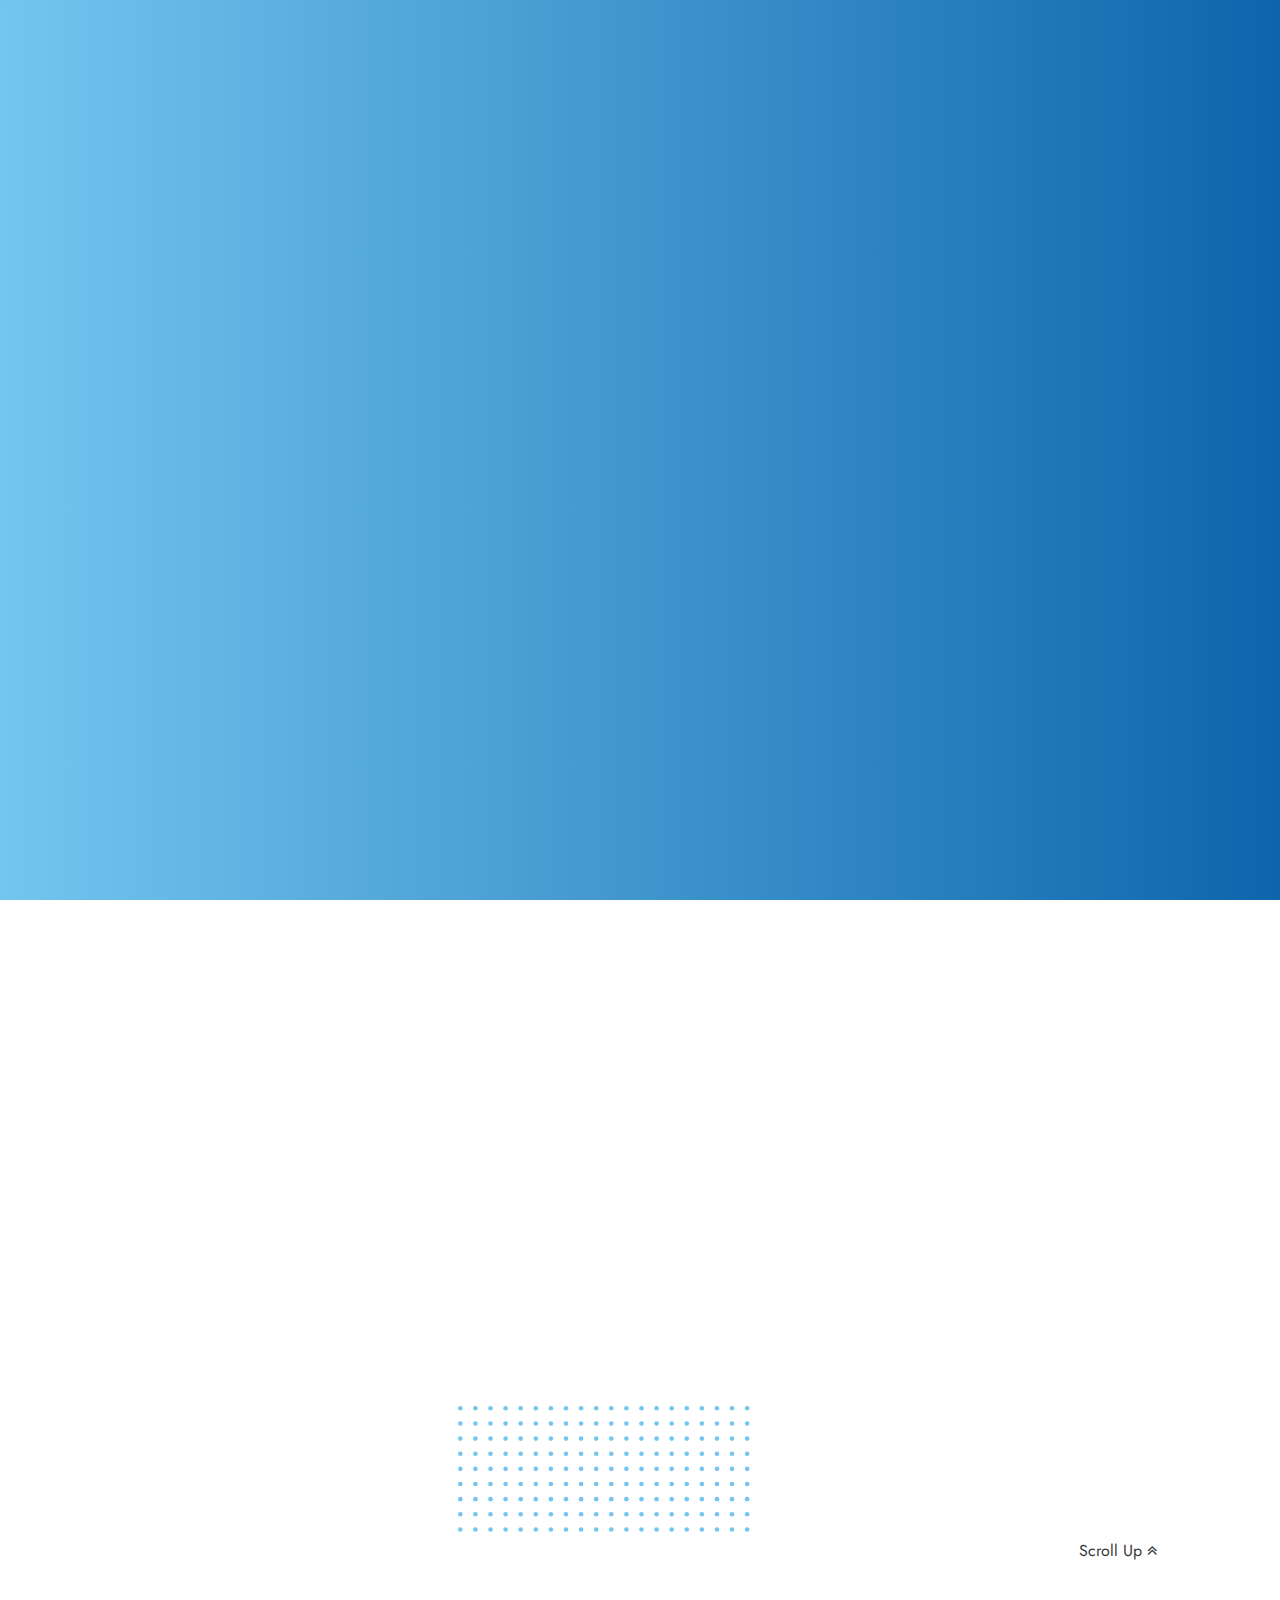
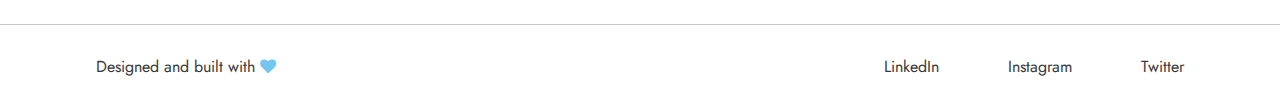
==== commit ef0b0960: "added some images" ====
--- a/index.html
+++ b/index.html
@@ -10,7 +10,7 @@
     <link rel="stylesheet" href="remix-icon/remixicon.css">
     <link rel="stylesheet" href="css/font-awesome.min.css">
     <link href="https://fonts.googleapis.com/css2?family=Jost&display=swap" rel="stylesheet">
-    <link rel="shortcut icon" type="image/png" href="img/Favvicon.png">
+    <link rel="shortcut icon" type="image/png" href="img/mmm.png">
 
 
 </head>
@@ -64,7 +64,7 @@
                 <div class="left">
                     <span class="logo">Lanre Malumi</span>
                     <div class="hero-text">
-                        <h1>Hi I'm Lanre,<br><span class="bg-text">I'm a freealance<br>Web Designer.</span><br> </h1>
+                        <h1>Hi I'm Lanre😎,<br><span class="bg-text">I'm a freealance<br>Web Designer.</span><br> </h1>
                         <p>I'm a creative designer based in Lagos. <br> I specialize in Web and Mobile app designs.</p>
                         <p>I love <span class="typewritter-text"></span></p>
 
@@ -99,38 +99,38 @@
             <span class="work-text" class="mouse-effect">Latest Works</span>
             <div class="works">
                 <div class="work">
-                    <img src="img/label-presentation.png" alt="">
-                    <div class="overlay">
-                        <div class="text">
-                            <i class="ti-plus"></i>
-                            <span>Drink Label</span>
-                        </div>
-                    </div>
-                </div>
-                <div class="work">
-                    <img src="img/rose.jpg" alt="">
-                    <div class="overlay">
-                        <div class="text">
-                            <i class="ti-plus"></i>
-                            <span>Roses are red</span>
-                        </div>
-                    </div>
-                </div>
-                <div class="work">
-                    <img src="img/pink.jpg" alt="">
-                    <div class="overlay">
-                        <div class="text">
-                            <i class="ti-plus"></i>
-                            <span>The Female's color</span>
-                        </div>
-                    </div>
-                </div>
-                <div class="work">
-                    <img src="img/mind-map.jpg" alt="">
-                    <div class="overlay">
-                        <div class="text">
-                            <i class="ti-plus"></i>
-                            <span>All about UX</span>
+                    <img src="https://res.cloudinary.com/dmn1bwvq2/image/upload/v1608743422/Group_8Standard_Chartered_2_iid9gi.png" alt="">
+                    <div class="overlay">
+                        <div class="text">
+                            <i class="ti-plus"></i>
+                            <span>Standard Chartered redesign</span>
+                        </div>
+                    </div>
+                </div>
+                <div class="work">
+                    <img src="https://res.cloudinary.com/dmn1bwvq2/image/upload/v1608745175/Untitled-1_1_5x_plnev2.png" alt="">
+                    <div class="overlay">
+                        <div class="text">
+                            <i class="ti-plus"></i>
+                            <span>Darling Hair Nigeria</span>
+                        </div>
+                    </div>
+                </div>
+                <div class="work">
+                    <img src="https://res.cloudinary.com/dmn1bwvq2/image/upload/v1608744996/Group_12Web_Vr_ku9bud.png" alt="">
+                    <div class="overlay">
+                        <div class="text">
+                            <i class="ti-plus"></i>
+                            <span>Web VR</span>
+                        </div>
+                    </div>
+                </div>
+                <div class="work">
+                    <img src="img/Group 32RED.png" alt="">
+                    <div class="overlay">
+                        <div class="text">
+                            <i class="ti-plus"></i>
+                            <span>Reddington Hospital redesign</span>
                         </div>
                     </div>
                 </div>
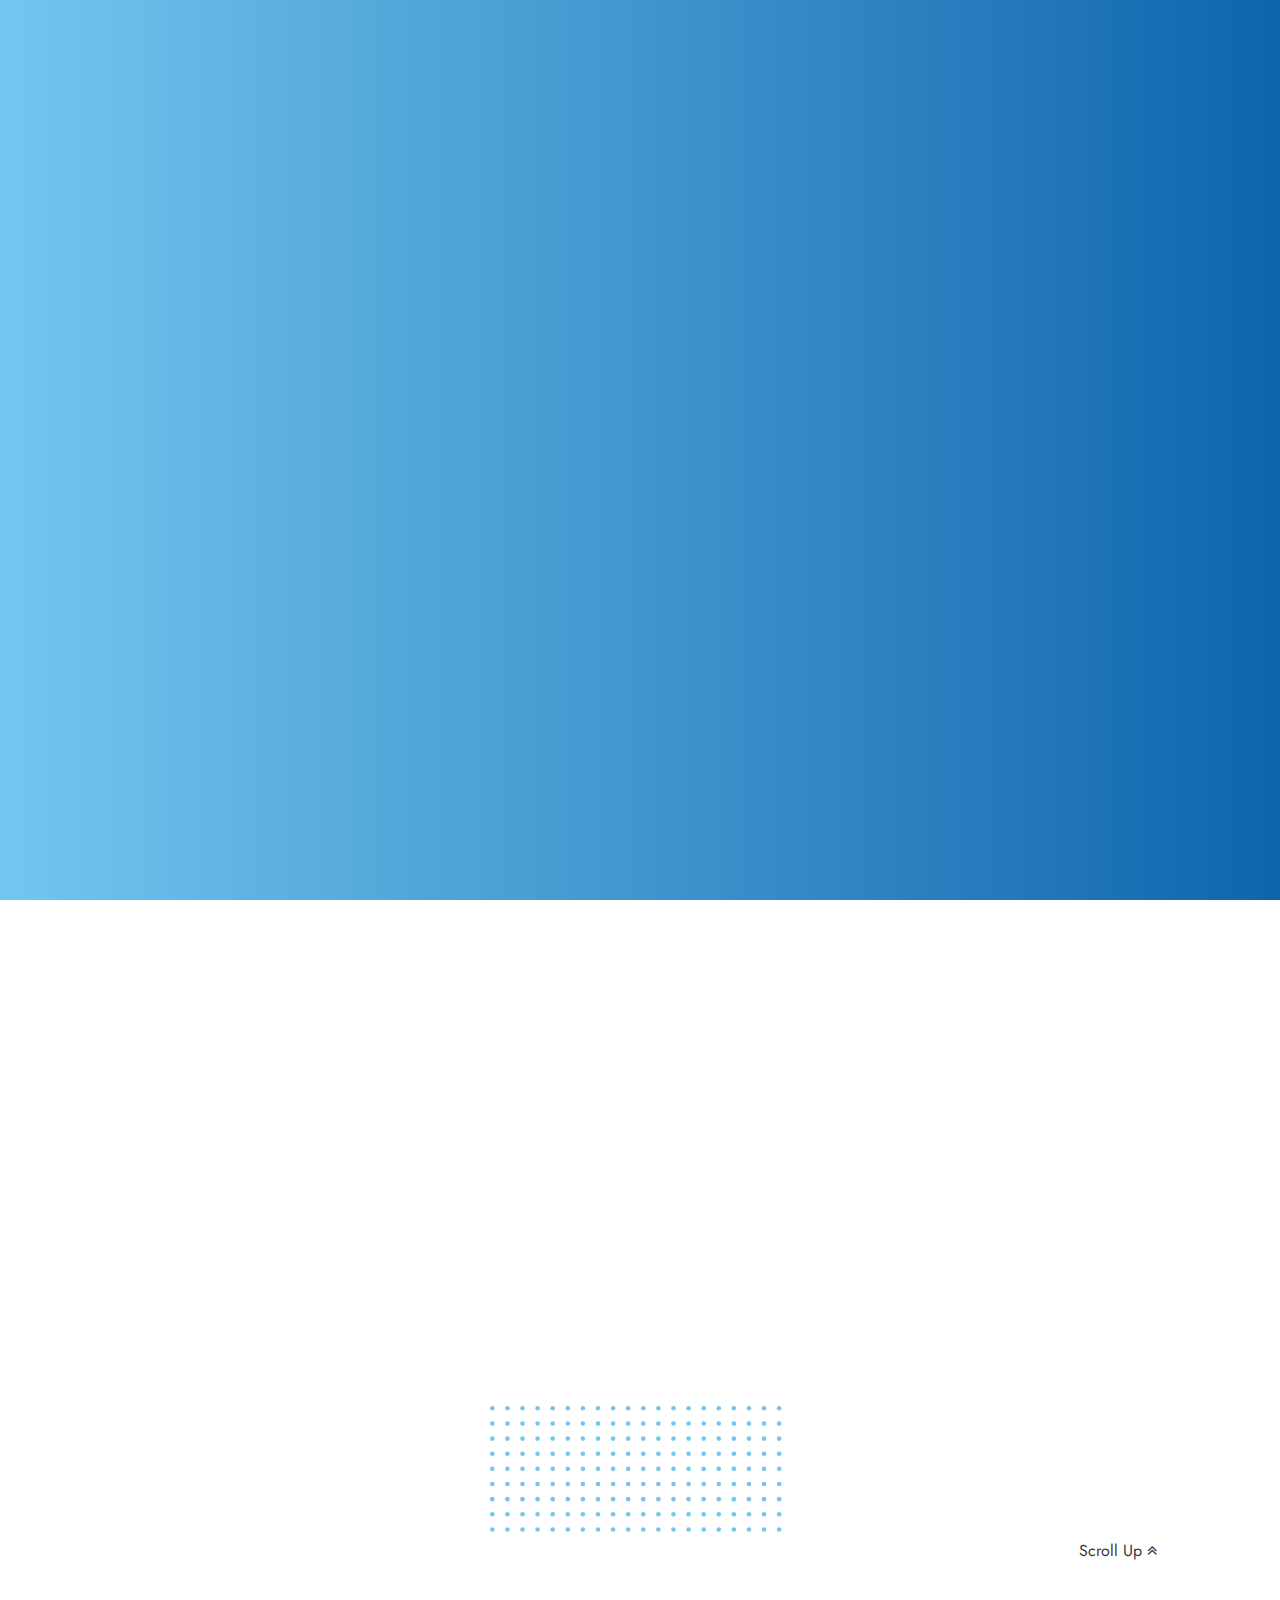
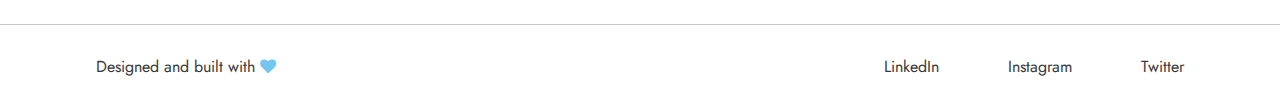
==== commit 47511aa9: "basic edits" ====
--- a/index.html
+++ b/index.html
@@ -64,7 +64,7 @@
                 <div class="left">
                     <span class="logo">Lanre Malumi</span>
                     <div class="hero-text">
-                        <h1>Hi I'm Lanre😎,<br><span class="bg-text">I'm a freealance<br>Web Designer.</span><br> </h1>
+                        <h1>Hi I'm Lanre😎,<br><span class="bg-text">I'm a freelance<br>Web Designer.</span><br> </h1>
                         <p>I'm a creative designer based in Lagos. <br> I specialize in Web and Mobile app designs.</p>
                         <p>I love <span class="typewritter-text"></span></p>
 
@@ -135,11 +135,11 @@
                     </div>
                 </div>
                 <div class="work">
-                    <img src="img/hydrant.jpg" alt="">
-                    <div class="overlay">
-                        <div class="text">
-                            <i class="ti-plus"></i>
-                            <span>Stay hydrated always</span>
+                    <img src="https://res.cloudinary.com/dmn1bwvq2/image/upload/v1609080555/Group_33flower_shop_kgmnub.png" alt="">
+                    <div class="overlay">
+                        <div class="text">
+                            <i class="ti-plus"></i>
+                            <span>Artificial Flower shop</span>
                         </div>
                     </div>
                 </div>
--- a/css/style2.css
+++ b/css/style2.css
@@ -1,7 +1,7 @@
 body {
   -webkit-transition: ease .35s;
   transition: ease .35s;
-  font-family: 'jost';
+  font-family: 'Jost';
   -webkit-box-sizing: border-box;
           box-sizing: border-box;
   overflow-x: hidden;
@@ -626,7 +626,7 @@
 .works .work {
   width: 100%;
   position: relative;
-  opacity: 0;
+  opacity: 1;
 }
 
 .work img {
@@ -754,7 +754,7 @@
   z-index: -1;
   width: 300px;
   top: 10px;
-  right: 5em;
+  right: 3em;
 }
 
 .right input, .right select, .right .message textarea {
@@ -1251,6 +1251,7 @@
   }
   .contact-wrapper .left img {
     top: 5px;
+    left: .5em;
     width: 250px;
   }
   .right .wrapper-2 {
@@ -1305,6 +1306,31 @@
   .right .message textarea {
     width: 135%;
   }
+  .scroll-up {
+    width: 9em;
+    background-color: transparent;
+    position: absolute;
+    display: block;
+    text-align: center;
+    padding: 10px;
+    bottom: -20px;
+    z-index: 4;
+    -webkit-transition: ease .25s;
+    transition: ease .25s;
+    right: 5em;
+  }
+  .scroll-up a {
+    text-decoration: none;
+    color: #383838;
+  }
+  .scroll-up i {
+    -webkit-animation: bounce 1s infinite;
+            animation: bounce 1s infinite;
+  }
+  .scroll-up {
+    right: 30px;
+    bottom: -40px;
+  }
   .portfolio-footer {
     padding: 20px 0;
   }
@@ -1384,8 +1410,8 @@
   }
   .scroll-down {
     position: absolute;
-    -webkit-transform: translateY(-6em);
-            transform: translateY(-6em);
+    -webkit-transform: translateY(-4em);
+            transform: translateY(-4em);
   }
   .hamburger {
     right: 30px;
@@ -1433,6 +1459,15 @@
   .toggle .line3 {
     -webkit-transform: rotate(-45deg);
             transform: rotate(-45deg);
+  }
+  .contact-wrapper .left img {
+    top: 5px;
+    right: 0em;
+    width: 250px;
+  }
+  .scroll-up {
+    -webkit-transform: translateY();
+            transform: translateY();
   }
 }
 
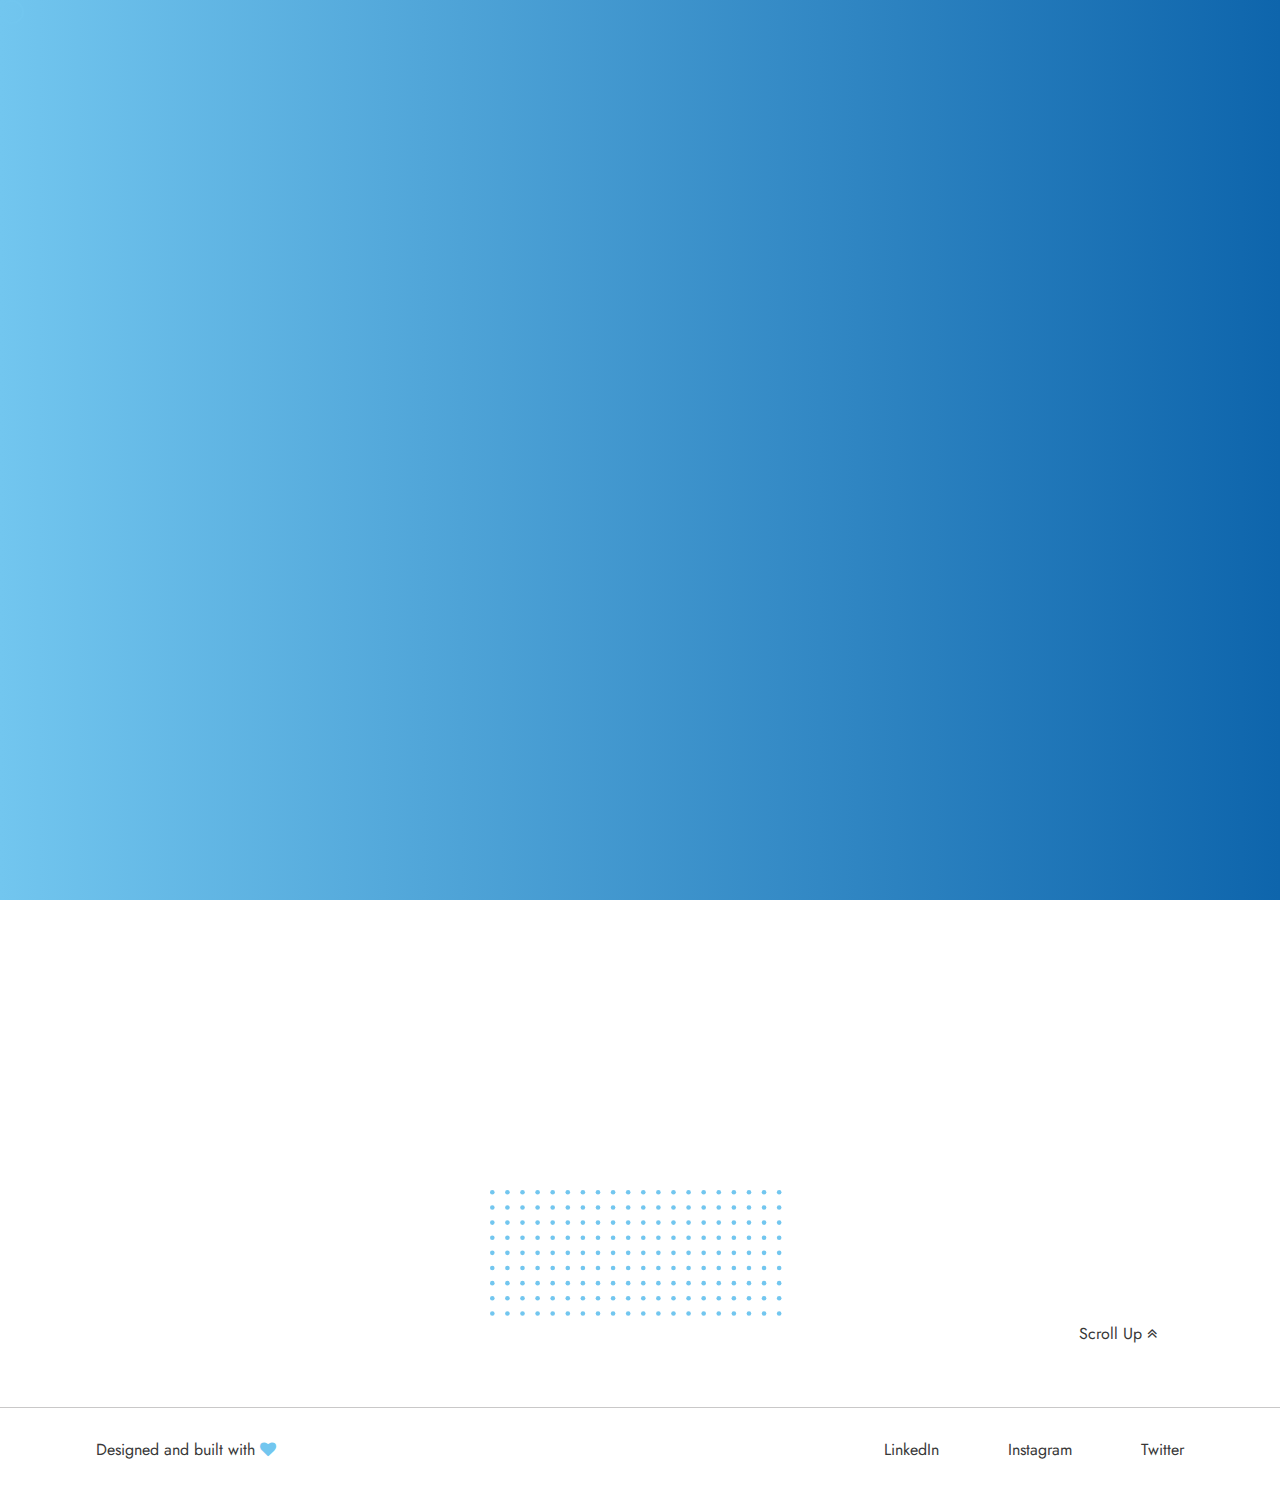
==== commit 8d3d447b: "modified portfolio" ====
--- a/index.html
+++ b/index.html
@@ -108,11 +108,11 @@
                     </div>
                 </div>
                 <div class="work">
-                    <img src="https://res.cloudinary.com/dmn1bwvq2/image/upload/v1608745175/Untitled-1_1_5x_plnev2.png" alt="">
-                    <div class="overlay">
-                        <div class="text">
-                            <i class="ti-plus"></i>
-                            <span>Darling Hair Nigeria</span>
+                    <img src="https://res.cloudinary.com/dmn1bwvq2/image/upload/v1617789591/Group_74_1_cqdsxg.png" alt="">
+                    <div class="overlay">
+                        <div class="text">
+                            <i class="ti-plus"></i>
+                            <span>Quickteller dashboard redesign</span>
                         </div>
                     </div>
                 </div>
@@ -126,7 +126,7 @@
                     </div>
                 </div>
                 <div class="work">
-                    <img src="img/Group 32RED.png" alt="">
+                    <img src="https://res.cloudinary.com/dmn1bwvq2/image/upload/v1617789165/Frame_1_1_jl6lev.png" alt="">
                     <div class="overlay">
                         <div class="text">
                             <i class="ti-plus"></i>
@@ -144,11 +144,11 @@
                     </div>
                 </div>
                 <div class="work">
-                    <img src="img/hylamide.jpg" alt="">
-                    <div class="overlay">
-                        <div class="text">
-                            <i class="ti-plus"></i>
-                            <span>Gotta smell nice</span>
+                    <img src="https://res.cloudinary.com/dmn1bwvq2/image/upload/v1617787583/Group_78_nizxkd.png" alt="">
+                    <div class="overlay">
+                        <div class="text">
+                            <i class="ti-plus"></i>
+                            <span>Remotejob.io</span>
                         </div>
                     </div>
                 </div>
